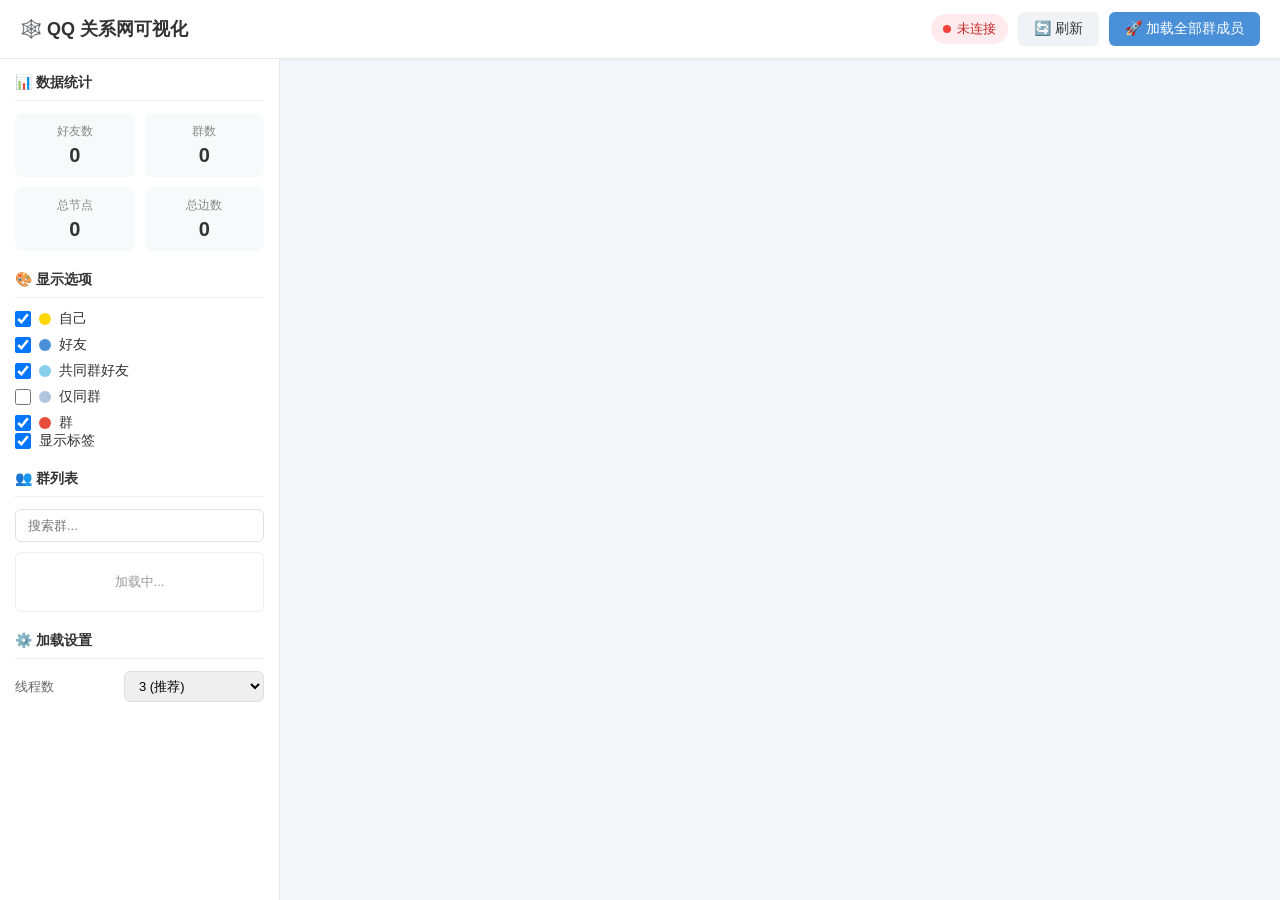
==== frontend/index.html @ 1cd4786e "feat: initial commit - QQ relation network visualization tool" ====
<!DOCTYPE html>
<html lang="zh-CN">
<head>
    <meta charset="UTF-8">
    <meta name="viewport" content="width=device-width, initial-scale=1.0">
    <title>QQ 关系网可视化工具</title>
    <link rel="stylesheet" href="css/style.css">
    <script src="https://cdn.staticfile.org/echarts/5.4.3/echarts.min.js"></script>
</head>
<body>
    <div class="app-container">
        <header class="app-header">
            <div class="header-left">
                <h1>🕸️ QQ 关系网可视化</h1>
            </div>
            <div class="header-right">
                <div id="connectionStatus" class="status-badge status-disconnected">
                    <span class="status-dot"></span>
                    <span class="status-text">未连接</span>
                </div>
                <button id="btnRefresh" class="btn btn-secondary" title="刷新数据">
                    🔄 刷新
                </button>
                <button id="btnLoadAll" class="btn btn-primary">
                    🚀 加载全部群成员
                </button>
                <button id="btnStop" class="btn btn-danger" style="display:none;">
                    ⏹ 停止
                </button>
            </div>
        </header>

        <div class="progress-bar-container" id="progressContainer" style="display:none;">
            <div class="progress-bar">
                <div class="progress-fill" id="progressFill"></div>
            </div>
            <div class="progress-text" id="progressText">0 / 0 群</div>
        </div>

        <div class="main-content">
            <aside class="sidebar">
                <div class="panel">
                    <h3>📊 数据统计</h3>
                    <div class="stats-grid">
                        <div class="stat-item">
                            <div class="stat-label">好友数</div>
                            <div class="stat-value" id="statFriends">0</div>
                        </div>
                        <div class="stat-item">
                            <div class="stat-label">群数</div>
                            <div class="stat-value" id="statGroups">0</div>
                        </div>
                        <div class="stat-item">
                            <div class="stat-label">总节点</div>
                            <div class="stat-value" id="statNodes">0</div>
                        </div>
                        <div class="stat-item">
                            <div class="stat-label">总边数</div>
                            <div class="stat-value" id="statLinks">0</div>
                        </div>
                    </div>
                </div>

                <div class="panel">
                    <h3>🎨 显示选项</h3>
                    <div class="option-list">
                        <label class="option-item">
                            <input type="checkbox" id="optSelf" checked>
                            <span class="color-dot" style="background:#FFD700;"></span>
                            自己
                        </label>
                        <label class="option-item">
                            <input type="checkbox" id="optFriends" checked>
                            <span class="color-dot" style="background:#4A90D9;"></span>
                            好友
                        </label>
                        <label class="option-item">
                            <input type="checkbox" id="optAcquaintance" checked>
                            <span class="color-dot" style="background:#87CEEB;"></span>
                            共同群好友
                        </label>
                        <label class="option-item">
                            <input type="checkbox" id="optStranger">
                            <span class="color-dot" style="background:#B0C4DE;"></span>
                            仅同群
                        </label>
                        <label class="option-item">
                            <input type="checkbox" id="optGroups" checked>
                            <span class="color-dot" style="background:#E74C3C;"></span>
                            群
                        </label>
                    </div>
                    <div class="option-list">
                        <label class="option-item">
                            <input type="checkbox" id="optLabels" checked>
                            显示标签
                        </label>
                    </div>
                </div>

                <div class="panel">
                    <h3>👥 群列表</h3>
                    <div class="group-search">
                        <input type="text" id="groupSearch" placeholder="搜索群...">
                    </div>
                    <div class="group-list" id="groupList">
                        <div class="empty-hint">加载中...</div>
                    </div>
                </div>

                <div class="panel">
                    <h3>⚙️ 加载设置</h3>
                    <div class="setting-item">
                        <label>线程数</label>
                        <select id="threadCount">
                            <option value="1">1 (最慢，最安全)</option>
                            <option value="2">2</option>
                            <option value="3" selected>3 (推荐)</option>
                            <option value="5">5 (较快)</option>
                            <option value="8">8 (最快，风险高)</option>
                        </select>
                    </div>
                </div>
            </aside>

            <main class="content">
                <div id="chart" class="chart-container"></div>
                <div id="loadingOverlay" class="loading-overlay" style="display:none;">
                    <div class="loading-spinner"></div>
                    <div id="loadingText" class="loading-text">加载中...</div>
                </div>
            </main>
        </div>

        <div id="toast" class="toast"></div>
    </div>

    <script src="js/app.js"></script>
</body>
</html>
---- frontend/css/style.css ----
* {
    margin: 0;
    padding: 0;
    box-sizing: border-box;
}

html, body {
    height: 100%;
    width: 100%;
}

body {
    font-family: -apple-system, BlinkMacSystemFont, "Segoe UI", Roboto, "Helvetica Neue", Arial, sans-serif;
    background: #f5f7fa;
    color: #333;
    overflow: hidden;
}

.app-container {
    display: flex;
    flex-direction: column;
    height: 100%;
    width: 100%;
}

.app-header {
    display: flex;
    justify-content: space-between;
    align-items: center;
    padding: 12px 20px;
    background: #fff;
    border-bottom: 1px solid #e8e8e8;
    box-shadow: 0 2px 4px rgba(0,0,0,0.05);
}

.header-left h1 {
    font-size: 18px;
    font-weight: 600;
    color: #333;
}

.header-right {
    display: flex;
    align-items: center;
    gap: 10px;
}

.status-badge {
    display: flex;
    align-items: center;
    gap: 6px;
    padding: 6px 12px;
    border-radius: 20px;
    font-size: 13px;
}

.status-dot {
    width: 8px;
    height: 8px;
    border-radius: 50%;
}

.status-connected {
    background: #e8f5e9;
    color: #2e7d32;
}

.status-connected .status-dot {
    background: #4caf50;
    animation: pulse 2s infinite;
}

.status-disconnected {
    background: #ffebee;
    color: #c62828;
}

.status-disconnected .status-dot {
    background: #f44336;
}

@keyframes pulse {
    0%, 100% { opacity: 1; }
    50% { opacity: 0.5; }
}

.btn {
    padding: 8px 16px;
    border: none;
    border-radius: 6px;
    font-size: 14px;
    cursor: pointer;
    transition: all 0.2s;
    font-weight: 500;
}

.btn:hover {
    transform: translateY(-1px);
    box-shadow: 0 2px 8px rgba(0,0,0,0.15);
}

.btn:active {
    transform: translateY(0);
}

.btn-primary {
    background: #4A90D9;
    color: white;
}

.btn-primary:hover {
    background: #357ABD;
}

.btn-secondary {
    background: #f0f2f5;
    color: #333;
}

.btn-secondary:hover {
    background: #e0e2e5;
}

.btn-danger {
    background: #E74C3C;
    color: white;
}

.btn-danger:hover {
    background: #c0392b;
}

.progress-bar-container {
    display: flex;
    align-items: center;
    gap: 15px;
    padding: 10px 20px;
    background: #fff;
    border-bottom: 1px solid #e8e8e8;
}

.progress-bar {
    flex: 1;
    height: 8px;
    background: #e8e8e8;
    border-radius: 4px;
    overflow: hidden;
}

.progress-fill {
    height: 100%;
    background: linear-gradient(90deg, #4A90D9, #5BA3E0);
    border-radius: 4px;
    transition: width 0.3s ease;
    width: 0%;
}

.progress-text {
    font-size: 13px;
    color: #666;
    min-width: 100px;
    text-align: right;
}

.main-content {
    display: flex;
    flex: 1;
    overflow: hidden;
}

.sidebar {
    width: 280px;
    background: #fff;
    border-right: 1px solid #e8e8e8;
    overflow-y: auto;
    padding: 15px;
}

.panel {
    margin-bottom: 20px;
}

.panel h3 {
    font-size: 14px;
    font-weight: 600;
    color: #333;
    margin-bottom: 12px;
    padding-bottom: 8px;
    border-bottom: 1px solid #f0f0f0;
}

.stats-grid {
    display: grid;
    grid-template-columns: 1fr 1fr;
    gap: 10px;
}

.stat-item {
    background: #f8f9fa;
    padding: 10px;
    border-radius: 8px;
    text-align: center;
}

.stat-label {
    font-size: 12px;
    color: #888;
    margin-bottom: 4px;
}

.stat-value {
    font-size: 20px;
    font-weight: 600;
    color: #333;
}

.option-list {
    display: flex;
    flex-direction: column;
    gap: 8px;
}

.option-item {
    display: flex;
    align-items: center;
    gap: 8px;
    font-size: 14px;
    cursor: pointer;
    user-select: none;
}

.option-item input[type="checkbox"] {
    width: 16px;
    height: 16px;
    cursor: pointer;
}

.color-dot {
    width: 12px;
    height: 12px;
    border-radius: 50%;
    display: inline-block;
}

.group-search {
    margin-bottom: 10px;
}

.group-search input {
    width: 100%;
    padding: 8px 12px;
    border: 1px solid #e0e0e0;
    border-radius: 6px;
    font-size: 13px;
    outline: none;
    transition: border-color 0.2s;
}

.group-search input:focus {
    border-color: #4A90D9;
}

.group-list {
    max-height: 300px;
    overflow-y: auto;
    border: 1px solid #f0f0f0;
    border-radius: 6px;
}

.group-item {
    display: flex;
    align-items: center;
    gap: 8px;
    padding: 8px 10px;
    border-bottom: 1px solid #f5f5f5;
    font-size: 13px;
    cursor: pointer;
    transition: background 0.2s;
}

.group-item:hover {
    background: #f8f9fa;
}

.group-item:last-child {
    border-bottom: none;
}

.group-name {
    flex: 1;
    overflow: hidden;
    text-overflow: ellipsis;
    white-space: nowrap;
}

.group-status {
    font-size: 11px;
    padding: 2px 6px;
    border-radius: 10px;
}

.group-status-done {
    background: #e8f5e9;
    color: #2e7d32;
}

.group-status-loading {
    background: #fff3e0;
    color: #e65100;
    animation: pulse 1s infinite;
}

.group-status-pending {
    background: #f5f5f5;
    color: #999;
}

.group-member-count {
    font-size: 11px;
    color: #999;
}

.setting-item {
    display: flex;
    justify-content: space-between;
    align-items: center;
    margin-bottom: 10px;
}

.setting-item label {
    font-size: 13px;
    color: #666;
}

.setting-item select {
    padding: 6px 10px;
    border: 1px solid #e0e0e0;
    border-radius: 6px;
    font-size: 13px;
    outline: none;
    cursor: pointer;
}

.content {
    flex: 1;
    position: relative;
    overflow: hidden;
}

.chart-container {
    width: 100%;
    height: 100%;
}

.loading-overlay {
    position: absolute;
    top: 0;
    left: 0;
    right: 0;
    bottom: 0;
    background: rgba(255,255,255,0.8);
    display: flex;
    flex-direction: column;
    align-items: center;
    justify-content: center;
    z-index: 100;
}

.loading-spinner {
    width: 40px;
    height: 40px;
    border: 3px solid #e8e8e8;
    border-top-color: #4A90D9;
    border-radius: 50%;
    animation: spin 1s linear infinite;
    margin-bottom: 15px;
}

@keyframes spin {
    to { transform: rotate(360deg); }
}

.loading-text {
    font-size: 14px;
    color: #666;
}

.empty-hint {
    padding: 20px;
    text-align: center;
    color: #999;
    font-size: 13px;
}

.toast {
    position: fixed;
    top: 20px;
    left: 50%;
    transform: translateX(-50%) translateY(-100px);
    padding: 12px 24px;
    background: #333;
    color: white;
    border-radius: 8px;
    font-size: 14px;
    z-index: 1000;
    transition: transform 0.3s ease;
    pointer-events: none;
}

.toast.show {
    transform: translateX(-50%) translateY(0);
}

.toast.success {
    background: #4caf50;
}

.toast.error {
    background: #f44336;
}

.toast.info {
    background: #2196f3;
}

.sidebar::-webkit-scrollbar,
.group-list::-webkit-scrollbar {
    width: 6px;
}

.sidebar::-webkit-scrollbar-track,
.group-list::-webkit-scrollbar-track {
    background: #f1f1f1;
    border-radius: 3px;
}

.sidebar::-webkit-scrollbar-thumb,
.group-list::-webkit-scrollbar-thumb {
    background: #c1c1c1;
    border-radius: 3px;
}

.sidebar::-webkit-scrollbar-thumb:hover,
.group-list::-webkit-scrollbar-thumb:hover {
    background: #a1a1a1;
}
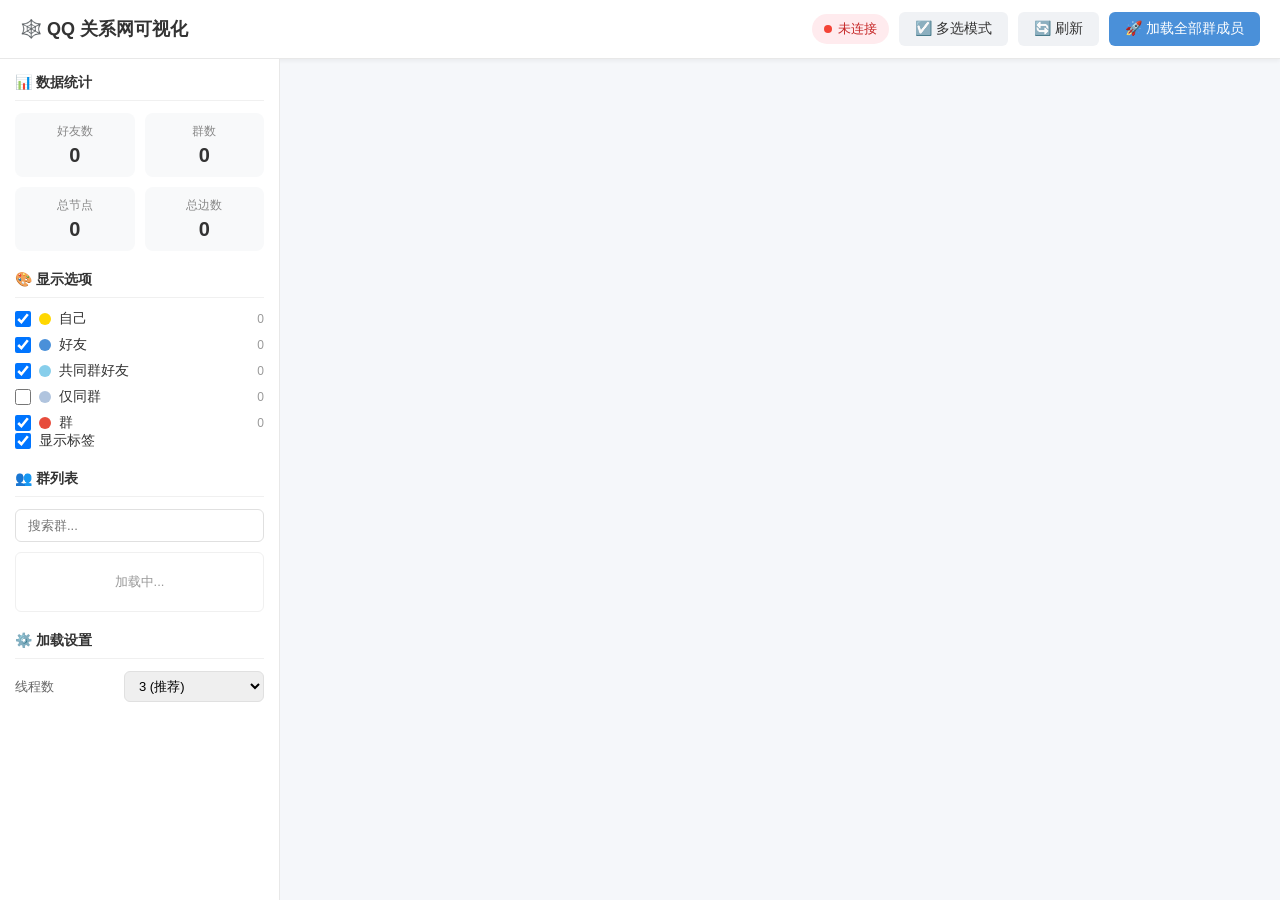
==== commit 21339ca2: "feat: 多选模式和关系网功能，支持性能监测自动优化" ====
--- a/frontend/index.html
+++ b/frontend/index.html
@@ -18,6 +18,9 @@
                     <span class="status-dot"></span>
                     <span class="status-text">未连接</span>
                 </div>
+                <button id="btnMultiSelect" class="btn btn-secondary">
+                    ☑️ 多选模式
+                </button>
                 <button id="btnRefresh" class="btn btn-secondary" title="刷新数据">
                     🔄 刷新
                 </button>
@@ -67,27 +70,27 @@
                         <label class="option-item">
                             <input type="checkbox" id="optSelf" checked>
                             <span class="color-dot" style="background:#FFD700;"></span>
-                            自己
+                            自己 <span class="opt-count" id="countSelf">0</span>
                         </label>
                         <label class="option-item">
                             <input type="checkbox" id="optFriends" checked>
                             <span class="color-dot" style="background:#4A90D9;"></span>
-                            好友
+                            好友 <span class="opt-count" id="countFriends">0</span>
                         </label>
                         <label class="option-item">
                             <input type="checkbox" id="optAcquaintance" checked>
                             <span class="color-dot" style="background:#87CEEB;"></span>
-                            共同群好友
+                            共同群好友 <span class="opt-count" id="countAcquaintance">0</span>
                         </label>
                         <label class="option-item">
                             <input type="checkbox" id="optStranger">
                             <span class="color-dot" style="background:#B0C4DE;"></span>
-                            仅同群
+                            仅同群 <span class="opt-count" id="countStranger">0</span>
                         </label>
                         <label class="option-item">
                             <input type="checkbox" id="optGroups" checked>
                             <span class="color-dot" style="background:#E74C3C;"></span>
-                            群
+                            群 <span class="opt-count" id="countGroups">0</span>
                         </label>
                     </div>
                     <div class="option-list">
@@ -125,6 +128,21 @@
 
             <main class="content">
                 <div id="chart" class="chart-container"></div>
+                <div id="focusedIndicator" class="focused-indicator">
+                    <span id="focusedText">一级关系网</span>
+                    <button id="focusedClose" class="focused-close">×</button>
+                </div>
+                <div id="nodePopup" class="node-popup">
+                    <button class="popup-close" id="popupClose">×</button>
+                    <div class="popup-header">
+                        <img class="popup-avatar" id="popupAvatar" src="" alt="">
+                        <div class="popup-titles">
+                            <div class="popup-name" id="popupName"></div>
+                            <div class="popup-type" id="popupType"></div>
+                        </div>
+                    </div>
+                    <div class="popup-info-list" id="popupInfoList"></div>
+                </div>
                 <div id="loadingOverlay" class="loading-overlay" style="display:none;">
                     <div class="loading-spinner"></div>
                     <div id="loadingText" class="loading-text">加载中...</div>
--- a/frontend/css/style.css
+++ b/frontend/css/style.css
@@ -240,6 +240,12 @@
     height: 12px;
     border-radius: 50%;
     display: inline-block;
+}
+
+.opt-count {
+    color: #999;
+    font-size: 12px;
+    margin-left: auto;
 }
 
 .group-search {
@@ -444,3 +450,171 @@
 .group-list::-webkit-scrollbar-thumb:hover {
     background: #a1a1a1;
 }
+
+.node-popup {
+    position: absolute;
+    background: #fff;
+    border-radius: 12px;
+    box-shadow: 0 4px 20px rgba(0,0,0,0.15);
+    padding: 16px;
+    min-width: 240px;
+    max-width: 300px;
+    z-index: 200;
+    pointer-events: auto;
+    display: none;
+}
+
+.node-popup.show {
+    display: block;
+    animation: popupFadeIn 0.2s ease;
+}
+
+@keyframes popupFadeIn {
+    from {
+        opacity: 0;
+        transform: translateY(-5px);
+    }
+    to {
+        opacity: 1;
+        transform: translateY(0);
+    }
+}
+
+.popup-header {
+    display: flex;
+    align-items: center;
+    gap: 12px;
+    margin-bottom: 12px;
+    padding-bottom: 12px;
+    border-bottom: 1px solid #f0f0f0;
+}
+
+.popup-avatar {
+    width: 48px;
+    height: 48px;
+    border-radius: 50%;
+    background: #f0f0f0;
+    object-fit: cover;
+    flex-shrink: 0;
+}
+
+.popup-avatar-group {
+    width: 48px;
+    height: 48px;
+    border-radius: 10px;
+    background: #E74C3C;
+    display: flex;
+    align-items: center;
+    justify-content: center;
+    color: white;
+    font-size: 20px;
+    font-weight: bold;
+    flex-shrink: 0;
+}
+
+.popup-titles {
+    flex: 1;
+    min-width: 0;
+}
+
+.popup-name {
+    font-size: 15px;
+    font-weight: 600;
+    color: #333;
+    margin-bottom: 2px;
+    overflow: hidden;
+    text-overflow: ellipsis;
+    white-space: nowrap;
+}
+
+.popup-type {
+    font-size: 12px;
+    color: #999;
+}
+
+.popup-info-list {
+    display: flex;
+    flex-direction: column;
+    gap: 6px;
+}
+
+.popup-info-item {
+    display: flex;
+    font-size: 13px;
+    line-height: 1.4;
+}
+
+.popup-info-label {
+    color: #999;
+    min-width: 60px;
+    flex-shrink: 0;
+}
+
+.popup-info-value {
+    color: #333;
+    flex: 1;
+    word-break: break-all;
+}
+
+.popup-close {
+    position: absolute;
+    top: 8px;
+    right: 8px;
+    width: 24px;
+    height: 24px;
+    border: none;
+    background: transparent;
+    color: #999;
+    font-size: 18px;
+    cursor: pointer;
+    border-radius: 50%;
+    display: flex;
+    align-items: center;
+    justify-content: center;
+    transition: all 0.2s;
+}
+
+.popup-close:hover {
+    background: #f5f5f5;
+    color: #666;
+}
+
+.focused-indicator {
+    position: absolute;
+    top: 12px;
+    left: 50%;
+    transform: translateX(-50%);
+    background: rgba(74, 144, 217, 0.9);
+    color: white;
+    padding: 6px 16px;
+    border-radius: 20px;
+    font-size: 13px;
+    z-index: 50;
+    display: none;
+    align-items: center;
+    gap: 10px;
+    backdrop-filter: blur(4px);
+}
+
+.focused-indicator.show {
+    display: flex;
+}
+
+.focused-close {
+    background: rgba(255,255,255,0.2);
+    border: none;
+    color: white;
+    width: 20px;
+    height: 20px;
+    border-radius: 50%;
+    cursor: pointer;
+    font-size: 14px;
+    display: flex;
+    align-items: center;
+    justify-content: center;
+    transition: background 0.2s;
+}
+
+.focused-close:hover {
+    background: rgba(255,255,255,0.35);
+}
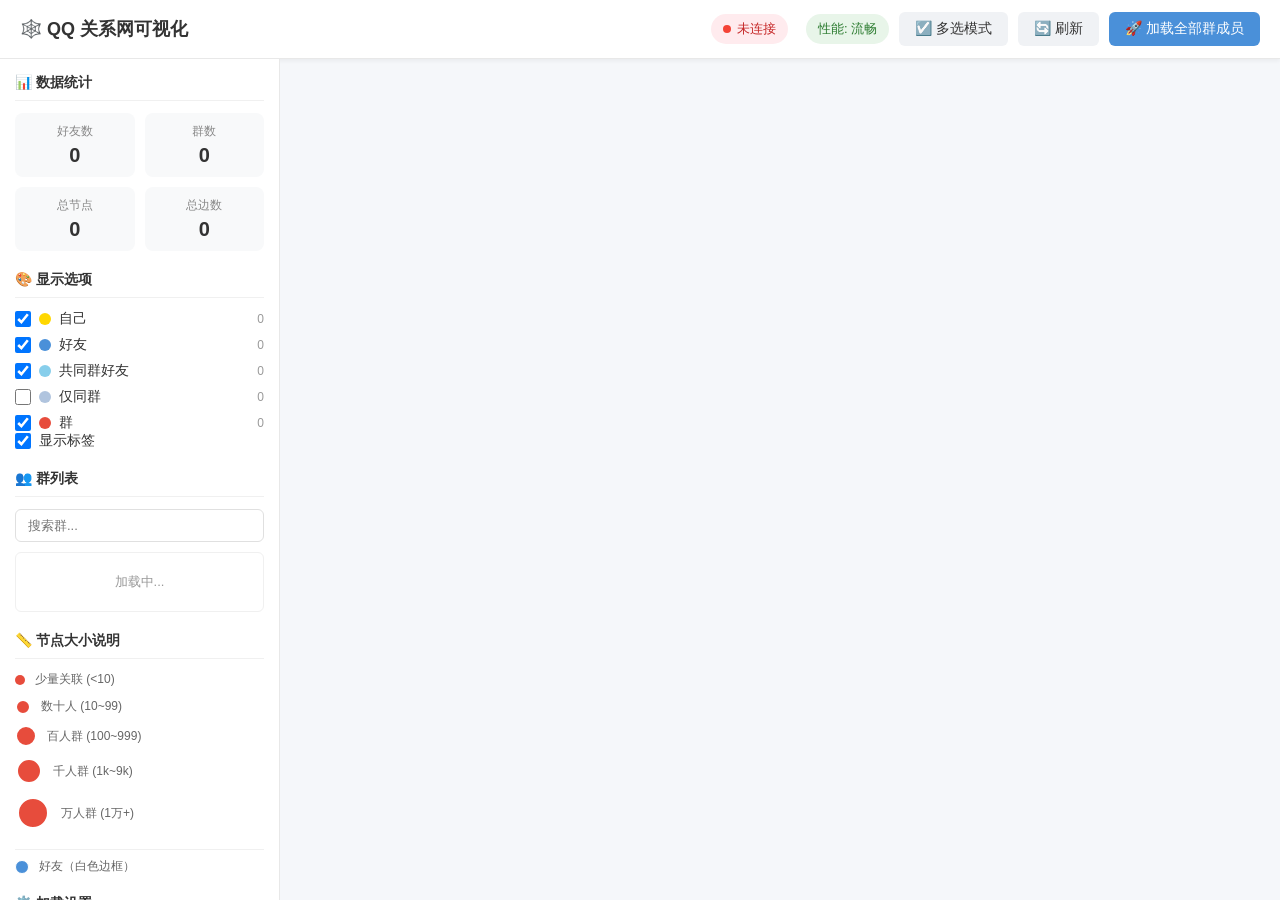
==== commit 7ab0a565: "feat: 性能优化与节点大小分级 + 多选模式 + 交互优化 - 节点大小改为对数标度，添加 size_level 分级 - 前端自适应力导向参数模块 force-config.js - 分级降级渲" ====
--- a/frontend/index.html
+++ b/frontend/index.html
@@ -17,6 +17,9 @@
                 <div id="connectionStatus" class="status-badge status-disconnected">
                     <span class="status-dot"></span>
                     <span class="status-text">未连接</span>
+                </div>
+                <div id="perfLevelBadge" class="status-badge status-connected" style="margin-left: 8px;">
+                    <span class="status-text">性能: 流畅</span>
                 </div>
                 <button id="btnMultiSelect" class="btn btn-secondary">
                     ☑️ 多选模式
@@ -112,6 +115,36 @@
                 </div>
 
                 <div class="panel">
+                    <h3>📏 节点大小说明</h3>
+                    <div class="size-legend">
+                        <div class="size-legend-item">
+                            <span class="size-dot" style="width:10px;height:10px;"></span>
+                            <span class="size-label">少量关联 (&lt;10)</span>
+                        </div>
+                        <div class="size-legend-item">
+                            <span class="size-dot" style="width:16px;height:16px;border:2px solid #fff;"></span>
+                            <span class="size-label">数十人 (10~99)</span>
+                        </div>
+                        <div class="size-legend-item">
+                            <span class="size-dot" style="width:22px;height:22px;border:2px solid #fff;"></span>
+                            <span class="size-label">百人群 (100~999)</span>
+                        </div>
+                        <div class="size-legend-item">
+                            <span class="size-dot" style="width:28px;height:28px;border:3px solid #fff;"></span>
+                            <span class="size-label">千人群 (1k~9k)</span>
+                        </div>
+                        <div class="size-legend-item">
+                            <span class="size-dot" style="width:36px;height:36px;border:4px solid #fff;"></span>
+                            <span class="size-label">万人群 (1万+)</span>
+                        </div>
+                        <div class="size-legend-item" style="margin-top:8px;padding-top:8px;border-top:1px solid #f0f0f0;">
+                            <span class="size-dot friend-dot" style="width:14px;height:14px;background:#4A90D9;border:1px solid #fff;"></span>
+                            <span class="size-label">好友（白色边框）</span>
+                        </div>
+                    </div>
+                </div>
+
+                <div class="panel">
                     <h3>⚙️ 加载设置</h3>
                     <div class="setting-item">
                         <label>线程数</label>
@@ -153,6 +186,7 @@
         <div id="toast" class="toast"></div>
     </div>
 
+    <script src="js/force-config.js"></script>
     <script src="js/app.js"></script>
 </body>
 </html>
--- a/frontend/css/style.css
+++ b/frontend/css/style.css
@@ -618,3 +618,28 @@
 .focused-close:hover {
     background: rgba(255,255,255,0.35);
 }
+
+.size-legend {
+    display: flex;
+    flex-direction: column;
+    gap: 10px;
+}
+
+.size-legend-item {
+    display: flex;
+    align-items: center;
+    gap: 10px;
+    font-size: 12px;
+    color: #666;
+}
+
+.size-dot {
+    display: inline-block;
+    background: #E74C3C;
+    border-radius: 50%;
+    flex-shrink: 0;
+}
+
+.friend-dot {
+    background: #4A90D9;
+}
